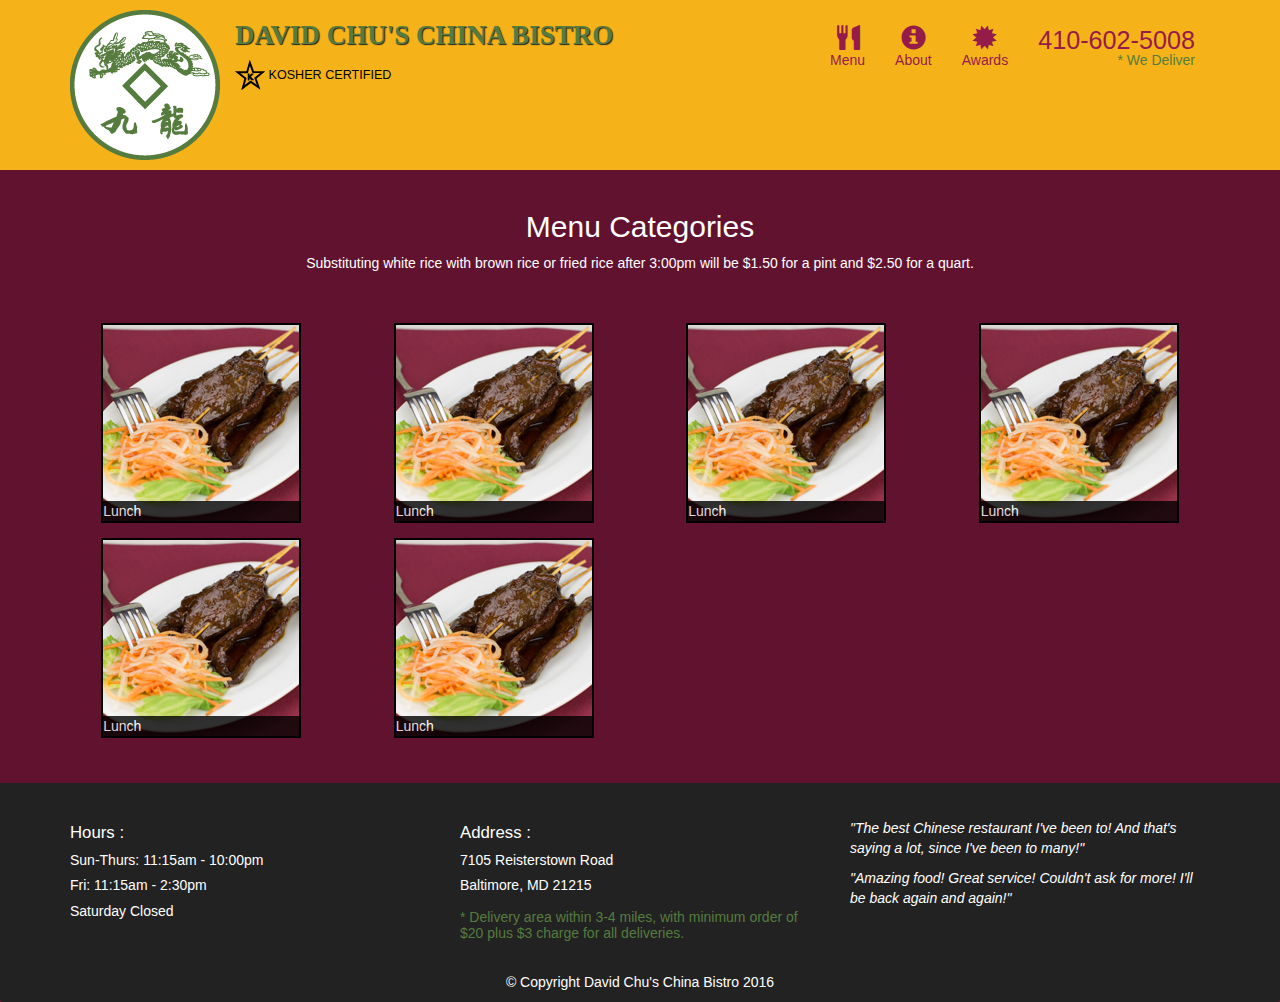
==== menu-categories.html @ 61315688 "creating menu categories page" ====
<!DOCTYPE <!DOCTYPE html>
<html>
<head>
    <meta charset="utf-8" />
    <meta http-equiv="X-UA-Compatible" content="IE=edge">
    <title>David Chu's China Bistro</title>
    <meta name="viewport" content="width=device-width, initial-scale=1">
    <link rel="stylesheet" type="text/css" href="css/bootstrap.min.css" />
    <link rel="stylesheet" type="text/css" href="css/main.css" />
    
    <script src="main.js"></script>
</head>
<body>
    <header>
          <nav id="header-nav" class="navbar navbar-default">
                  <div class="container">
                    <div class="navbar-header">
                      <a href="index.html" class="pull-left visible-md visible-lg">
                        <div id="logo-img"></div>
                      </a>
            
                      <div class="navbar-brand">
                        <a href="index.html"><h1>David Chu's China Bistro</h1></a>
                        <p>
                          <img src="images/star-k-logo.png" alt="Kosher certification">
                          <span>Kosher Certified</span>
                        </p>
                      </div>
            
                      <button type="button" class="navbar-toggle collapsed" data-toggle="collapse" data-target="#collapsable-nav" aria-expanded="false">
                        <span class="sr-only">Toggle navigation</span>
                        <span class="icon-bar"></span>
                        <span class="icon-bar"></span>
                        <span class="icon-bar"></span>
                      </button>
                    </div>
            
                    <div id="collapsable-nav" class="collapse navbar-collapse">
                       <ul id="nav-list" class="nav navbar-nav navbar-right">
                        <li>
                          <a href="menu-categories.html">
                            <span class="glyphicon glyphicon-cutlery"></span><br class="hidden-xs"> Menu</a>
                        </li>
                        <li>
                          <a href="#">
                            <span class="glyphicon glyphicon-info-sign"></span><br class="hidden-xs"> About</a>
                        </li>
                        <li>
                          <a href="#">
                            <span class="glyphicon glyphicon-certificate"></span><br class="hidden-xs"> Awards</a>
                        </li>
                        <li id="phone" class="hidden-xs">
                          <a href="tel:410-602-5008">
                            <span>410-602-5008</span></a><div>* We Deliver</div>
                        </li>
                      </ul><!-- #nav-list -->
                    </div><!-- .collapse .navbar-collapse -->
                  </div><!-- .container -->
                </nav><!-- #header-nav -->
              </header>
            
    <div id="call-btn" class="visible-xs">
                <a class="btn" href="tel:410-602-5008">
                <span class="glyphicon glyphicon-earphone"></span>
                410-602-5008
                </a>
              </div>
    <div id="xs-deliver" class="text-center visible-xs">* We Deliver</div>

    <div id="main-content" class="container">
        <h2 id="menu-title" class="text-center">Menu Categories</h2>
        <div class="text-center">
                Substituting white rice with brown rice or fried rice after 3:00pm will be $1.50 for a pint and $2.50 for a quart.
        </div>
        <div class="row" id="menu-categories">
            <div class="col-md-3 col-sm-4 col-xs-6 col-xxs-12">
                <a href="single-categories.html">
                    <div class="category-tile">
                        <img src="images/menu/B/B.jpg" alt="lunch-category" width="200" height="200px">
                        <span>Lunch</span>
                    </div>
                </a>
            </div>
            <div class="col-md-3 col-sm-4 col-xs-6 col-xxs-12">
                    <a href="single-categories.html">
                        <div class="category-tile">
                            <img src="images/menu/B/B.jpg" alt="lunch-category" width="200" height="200px">
                            <span>Lunch</span>
                        </div>
                    </a>
            </div>
            <div class="col-md-3 col-sm-4 col-xs-6 col-xxs-12">
                    <a href="single-categories.html">
                        <div class="category-tile">
                            <img src="images/menu/B/B.jpg" alt="lunch-category" width="200" height="200px">
                            <span>Lunch</span>
                        </div>
                    </a>
            </div>
            <div class="col-md-3 col-sm-4 col-xs-6 col-xxs-12">
                    <a href="single-categories.html">
                        <div class="category-tile">
                            <img src="images/menu/B/B.jpg" alt="lunch-category" width="200" height="200px">
                            <span>Lunch</span>
                        </div>
                    </a>
            </div>
            <div class="col-md-3 col-sm-4 col-xs-6 col-xxs-12" >
                    <a href="single-categories.html">
                        <div class="category-tile">
                            <img src="images/menu/B/B.jpg" alt="lunch-category" width="200" height="200px">
                            <span>Lunch</span>
                        </div>
                    </a>
            </div>
            <div class="col-md-3 col-sm-4 col-xs-6 col-xxs-12">
                    <a href="single-categories.html">
                        <div class="category-tile">
                            <img src="images/menu/B/B.jpg" alt="lunch-category" width="200" height="200px">
                            <span>Lunch</span>
                        </div>
                    </a>
            </div>
        </div>
    </div>

    <!-- Footer Panel -->
    <footer  class="panel-footer">
        <div class="container">
            <div class="row">
                <section class="col-sm-4" id="hours">
                    <span>Hours :</span><br>
                        Sun-Thurs: 11:15am - 10:00pm<br>
                        Fri: 11:15am - 2:30pm<br>
                        Saturday Closed
                    <hr class="visible-xs"> 
                </section>
                <section class="col-sm-4" id="address">
                        <span>Address :</span><br>
                        7105 Reisterstown Road<br>
                        Baltimore, MD 21215
                        <p>* Delivery area within 3-4 miles, with minimum order of $20 plus $3 charge for all deliveries.</p>
              
                        <hr class="visible-xs"> 
                </section>
                <section class="col-sm-4" id="testinomials">
                        <p>"The best Chinese restaurant I've been to! And that's saying a lot, since I've been to many!"</p>
                        <p>"Amazing food! Great service! Couldn't ask for more! I'll be back again and again!"</p>
                        <hr class="visible-xs">
                </section>
            </div>
            <div class="text-center" id="copyright">
                &#169;
                        Copyright David Chu's China Bistro 2016
            </div>
        </div>
    </footer>

    
    

    <script src="js/jquery-3.3.1.min.js"></script>
    <script src="js/bootstrap.min.js"></script>
</body>
</html>
---- css/main.css ----
body {
    font-size: 14px;
    color: white;
    background-color: #61122f;
}

/** HEADER **/
#header-nav {
    background-color: #f6b319;
    border-radius: 0;
    border: 0;
  }
  
  #logo-img {
    background: url('../images/restaurant-logo_large.png') no-repeat;
    width: 150px;
    height: 150px;
    margin: 10px 15px 10px 0;
  }
  
  .navbar-brand {
    padding-top: 25px;
  }
  
  .navbar-brand h1 { /* Restaurant name */
    font-family: 'Lora', serif;
    color: #557c3e;
    font-size: 1.5em;
    text-transform: uppercase;
    font-weight: bold;
    text-shadow: 1px 1px 1px #222;
    margin-top: 0;
    margin-bottom: 0;
    line-height: .75;
  }
  .navbar-brand a:hover, .navbar-brand a:focus {
    text-decoration: none;
  }
  .navbar-brand p { /* Kosher cert */
    color: #000;
    text-transform: uppercase;
    font-size: .7em;
    margin-top: 15px;
  }
  .navbar-brand p span { /* Star-K */
    vertical-align: middle;
  }
  
  #nav-list {
    margin-top: 10px;
  }
  #nav-list a {
    color: #951C49;
    text-align: center;
  }
  #nav-list a:hover {
    background: #E7E7E7;
  }
  #nav-list a span {
    font-size: 1.8em;
  }
  
  #phone {
    margin-top: 5px;
  }
  #phone a { /* Phone number */
    text-align: right;
    padding-bottom: 0;
  }
  #phone div { /* We Deliver */
    color: #557c3e;
    text-align: right;
    padding-right: 15px;
  }
  
  .navbar-header button.navbar-toggle, .navbar-header .icon-bar {
    border: 1px solid #61122f;
  }
  .navbar-header button.navbar-toggle {
    clear: both;
    margin-top: -30px;
  }
  /* END HEADER */

  /* HOME Page */
  #menu-tile, #special-tile, #map-tile {
    height: 250px;
    border: 2px solid black;
    width: 100%;
    margin-bottom: 15px;
    margin-right: auto;
    position: relative;
    overflow: hidden;

  }

  #menu-tile:hover, #special-tile:hover, #map-tile:hover {
    box-shadow: 0 1px 5px 1px grey;
  }

  #menu-tile {
    background: url("../images/menu-tile.jpg") no-repeat;
    background-position: center;
  }
  
  #special-tile {
    background: url('../images/specials-tile.jpg') no-repeat;
    background-position: center;

  }

  #main-tiles span {
    position: absolute;
    bottom: 0;
    right: 0;
    background-color: black;
    width: 100%;
    opacity: .8;
    color: white;
    text-transform: uppercase;
    text-align: center;
    font-size: 1.6em;
  }/* End Home Page */

  /* Menu Categories Page */
  #menu-title + div {
    margin-bottom: 50px;
  }

  .menu-categories {
    margin: 0 auto 15px;
  }
  .category-tile {
    position: relative;
    width: 200px;
    height: 200px;
    border: 2px solid black;
    margin: 0 auto 15px;
    overflow: hidden;
  }

  .category-tile span {
    position: absolute;
    bottom: 0;
    right: 0;
    width: 100%;
    background-color: #000;
    color: #fff;
    opacity: .8;
  }

  .category-tile:hover {
    box-shadow: 0 1px 5px 1px gray;
  }
  /* End Menu Categories */

  .panel-footer { /* Footer starts */
    margin-top: 30px;
    padding-top: 35px;
    padding-bottom: 10px;
    background-color: #222;
    border-top: none;
  }

  .panel-footer .row {
    margin-bottom: 20px;
  }


  #hours, #address {
    line-height: 1.8;
  }

  #hours > span, #address > span {
    font-size: 1.2em;
    margin-bottom: 5px;
  }

  #address p {
    color: #557c3e;
    margin-top: 10px;
    font-weight: 1.8em;
    line-height: 1.2;
  }

  #testinomials p{
    font-style: italic;

  }

  #testimonials p:nth-child(2) {
    margin-top: 25px;
  }
  
  
  /********** Large devices only **********/
  @media (min-width: 1200px) {
      /* Home Page */
      .container .jumbotron {
        background: url("../images/jumbotron_1200.jpg") no-repeat;
        height: 675px;
    }
  
  }
  
  /********** Medium devices only **********/
  @media (min-width: 992px) and (max-width: 1199px) {
    /* Header */
    #logo-img {
      background: url('../images/restaurant-logo_medium.png') no-repeat;
      width: 100px;
      height: 100px;
      margin: 5px 5px 5px 0;
    }
    /* End Header */

    /* Home Page */
    .container .jumbotron {
        background: url("../images/jumbotron_992.jpg") no-repeat;
        height: 535px;
    }

    
  }
  
  /********** Small devices only **********/
  @media (min-width: 768px) and (max-width: 991px) {
      .container .jumbotron {
          background: url("../images/jumbotron_768.jpg") no-repeat;
          height: 435px;
      }
  
  }
  
  /********** Extra small devices only **********/
  @media (max-width: 767px) {
    /* Header */
    .navbar-brand {
      padding-top: 10px;
      height: 80px;
    }
    .navbar-brand h1 { /* Restaurant name */
      padding-top: 10px;
      font-size: 5vw; /* 1vw = 1% of viewport width */
    }
    .navbar-brand p { /* Kosher cert */
      font-size: .6em;
      margin-top: 12px;
    }
    .navbar-brand p img { /* Star-K */
      height: 20px;
    }
  
    #collapsable-nav a { /* Collapsed nav menu text */
      font-size: 1.2em;
    }
    #collapsable-nav a span { /* Collapsed nav menu glyph */
      font-size: 1em;
      margin-right: 5px;
    }
  
    #call-btn > a {
      font-size: 1.5em;
      display: block;
      margin: 0 20px;
      padding: 10px;
      border: 2px solid #fff;
      background-color: #f6b319;
      color: #951c49;
    }
    #xs-deliver {
      margin-top: 10px;
      font-size: .7em;
      letter-spacing: .1em;
      text-transform: uppercase;
    }
    /* End Header */

    /* Home Page */
    .container .jumbotron {
        padding: 0;
        margin-top: 15px;
    }

    #menu-tile, #special-tile {
      width: 300px;
      margin : 0 auto 15px;
    }
    
    /* FOOTER */
    .panel-footer .row {
      text-align: center;
    }
    
    .panel-footer section {
      margin-bottom: 30px;
      text-align: center;
    }
    
    .panel-footer section:nth-child(3) {
      margin-bottom: 0; /* margin already exists on the whole row */
    }
    .panel-footer hr {
      width: 50%;
    } /* End Footer */
  
  }

  /* for devices like iphone 4 too small :) */
  @media (max-width:479px) {

    .navbar-brand h1 { /* Restaurant name */
      padding-top: 5px;
      font-size: 6vw;
    }

    #menu-tile, #special-tile {
      width: 240px;
      margin : 0 auto 15px;
    }

    /* Menu Categories */
    .col-xxs-12 {
      position: relative;
      min-height: 1px;
      padding-right: 15px;
      padding-left: 15px;
      float: left;
      width: 100%;
    }
  }
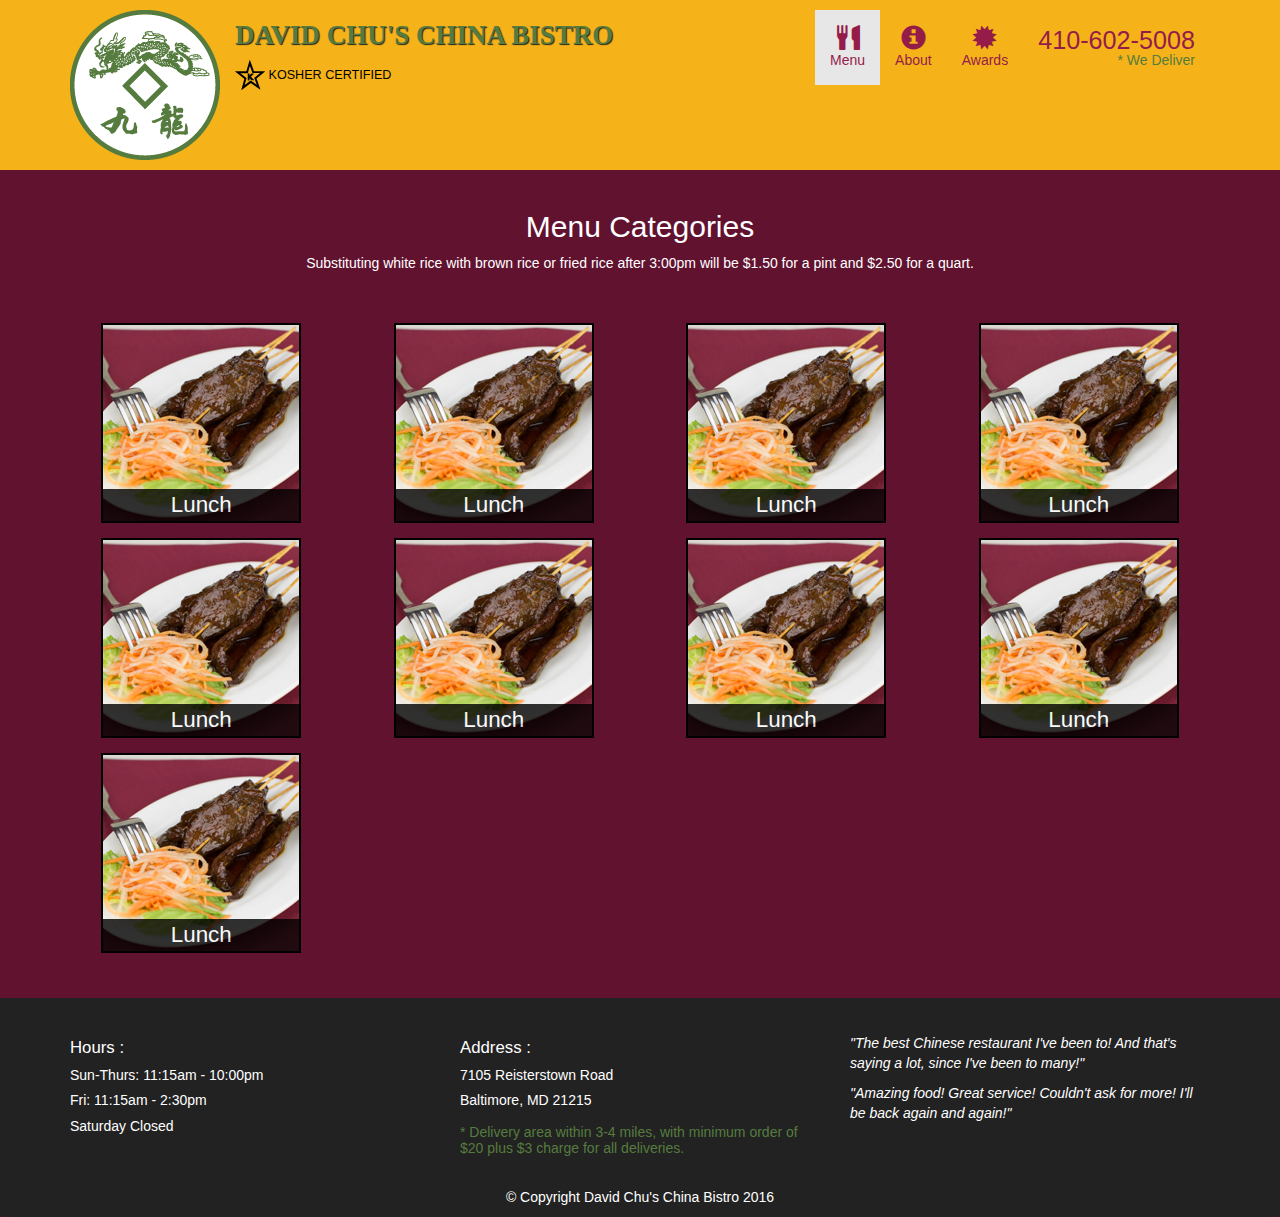
==== commit c20c4858: "completing single category page" ====
--- a/menu-categories.html
+++ b/menu-categories.html
@@ -37,7 +37,7 @@
             
                     <div id="collapsable-nav" class="collapse navbar-collapse">
                        <ul id="nav-list" class="nav navbar-nav navbar-right">
-                        <li>
+                        <li class="active">
                           <a href="menu-categories.html">
                             <span class="glyphicon glyphicon-cutlery"></span><br class="hidden-xs"> Menu</a>
                         </li>
@@ -74,7 +74,7 @@
         </div>
         <div class="row" id="menu-categories">
             <div class="col-md-3 col-sm-4 col-xs-6 col-xxs-12">
-                <a href="single-categories.html">
+                <a href="single-category.html">
                     <div class="category-tile">
                         <img src="images/menu/B/B.jpg" alt="lunch-category" width="200" height="200px">
                         <span>Lunch</span>
@@ -82,7 +82,7 @@
                 </a>
             </div>
             <div class="col-md-3 col-sm-4 col-xs-6 col-xxs-12">
-                    <a href="single-categories.html">
+                    <a href="single-category.html">
                         <div class="category-tile">
                             <img src="images/menu/B/B.jpg" alt="lunch-category" width="200" height="200px">
                             <span>Lunch</span>
@@ -90,7 +90,7 @@
                     </a>
             </div>
             <div class="col-md-3 col-sm-4 col-xs-6 col-xxs-12">
-                    <a href="single-categories.html">
+                    <a href="single-category.html">
                         <div class="category-tile">
                             <img src="images/menu/B/B.jpg" alt="lunch-category" width="200" height="200px">
                             <span>Lunch</span>
@@ -98,7 +98,7 @@
                     </a>
             </div>
             <div class="col-md-3 col-sm-4 col-xs-6 col-xxs-12">
-                    <a href="single-categories.html">
+                    <a href="single-category.html">
                         <div class="category-tile">
                             <img src="images/menu/B/B.jpg" alt="lunch-category" width="200" height="200px">
                             <span>Lunch</span>
@@ -106,7 +106,7 @@
                     </a>
             </div>
             <div class="col-md-3 col-sm-4 col-xs-6 col-xxs-12" >
-                    <a href="single-categories.html">
+                    <a href="single-category.html">
                         <div class="category-tile">
                             <img src="images/menu/B/B.jpg" alt="lunch-category" width="200" height="200px">
                             <span>Lunch</span>
@@ -114,7 +114,31 @@
                     </a>
             </div>
             <div class="col-md-3 col-sm-4 col-xs-6 col-xxs-12">
-                    <a href="single-categories.html">
+                    <a href="single-category.html">
+                        <div class="category-tile">
+                            <img src="images/menu/B/B.jpg" alt="lunch-category" width="200" height="200px">
+                            <span>Lunch</span>
+                        </div>
+                    </a>
+            </div>
+            <div class="col-md-3 col-sm-4 col-xs-6 col-xxs-12">
+                    <a href="single-category.html">
+                        <div class="category-tile">
+                            <img src="images/menu/B/B.jpg" alt="lunch-category" width="200" height="200px">
+                            <span>Lunch</span>
+                        </div>
+                    </a>
+            </div>
+            <div class="col-md-3 col-sm-4 col-xs-6 col-xxs-12" >
+                    <a href="single-category.html">
+                        <div class="category-tile">
+                            <img src="images/menu/B/B.jpg" alt="lunch-category" width="200" height="200px">
+                            <span>Lunch</span>
+                        </div>
+                    </a>
+            </div>
+            <div class="col-md-3 col-sm-4 col-xs-6 col-xxs-12">
+                    <a href="single-category.html">
                         <div class="category-tile">
                             <img src="images/menu/B/B.jpg" alt="lunch-category" width="200" height="200px">
                             <span>Lunch</span>
--- a/css/main.css
+++ b/css/main.css
@@ -130,6 +130,8 @@
   .menu-categories {
     margin: 0 auto 15px;
   }
+
+  
   .category-tile {
     position: relative;
     width: 200px;
@@ -147,12 +149,64 @@
     background-color: #000;
     color: #fff;
     opacity: .8;
+    text-align: center;
+    font-size: 1.6em;
   }
 
   .category-tile:hover {
     box-shadow: 0 1px 5px 1px gray;
-  }
-  /* End Menu Categories */
+  } /* End Menu Categories */
+
+  /* Single Category Page */
+  .menu-items-title {
+    line-height: 0.7;
+    margin-bottom: 60px;
+  }
+
+  .menu-item-tile {
+    margin-bottom: 25px;
+  }
+  .menu-item-tile hr {
+    width: 80%;
+  }
+  .menu-item-tile .menu-item-price {
+    font-size: 1.1em;
+    text-align: right;
+    margin-top: -15px;
+    margin-right: -15px;
+  }
+  .menu-item-tile .menu-item-price span {
+    font-size: .6em;
+  }
+  .menu-item-photo {
+    position: relative;
+    border: 2px solid #3F0C1F; 
+    overflow: hidden;
+    padding: 0;
+    margin-right: -15px;
+    margin-left: auto;
+    margin-bottom: 20px;
+    max-width: 250px;
+  }
+  .menu-item-photo div {
+    position: absolute;
+    bottom: 0;
+    right: 0;
+    width: 80px;
+    background-color: #557c3e;
+    text-align: center;
+  }
+  .menu-item-description {
+    padding-right: 30px;
+  }
+  h3.menu-item-title {
+    margin: 0 0 10px;
+  }
+  .menu-item-details {
+    font-size: .9em;
+    font-style: italic;
+  }
+
 
   .panel-footer { /* Footer starts */
     margin-top: 30px;
@@ -286,6 +340,21 @@
       width: 300px;
       margin : 0 auto 15px;
     }
+
+    /* Single Category Menu*/
+    .menu-item-photo  {
+      margin: auto;
+    }
+    
+    .menu-item-tile .menu-item-price {
+      text-align: center;
+      margin-top: auto;
+      margin-bottom: 30px;
+    }
+
+    .menu-item-description {
+      text-align: center;
+    }
     
     /* FOOTER */
     .panel-footer .row {
